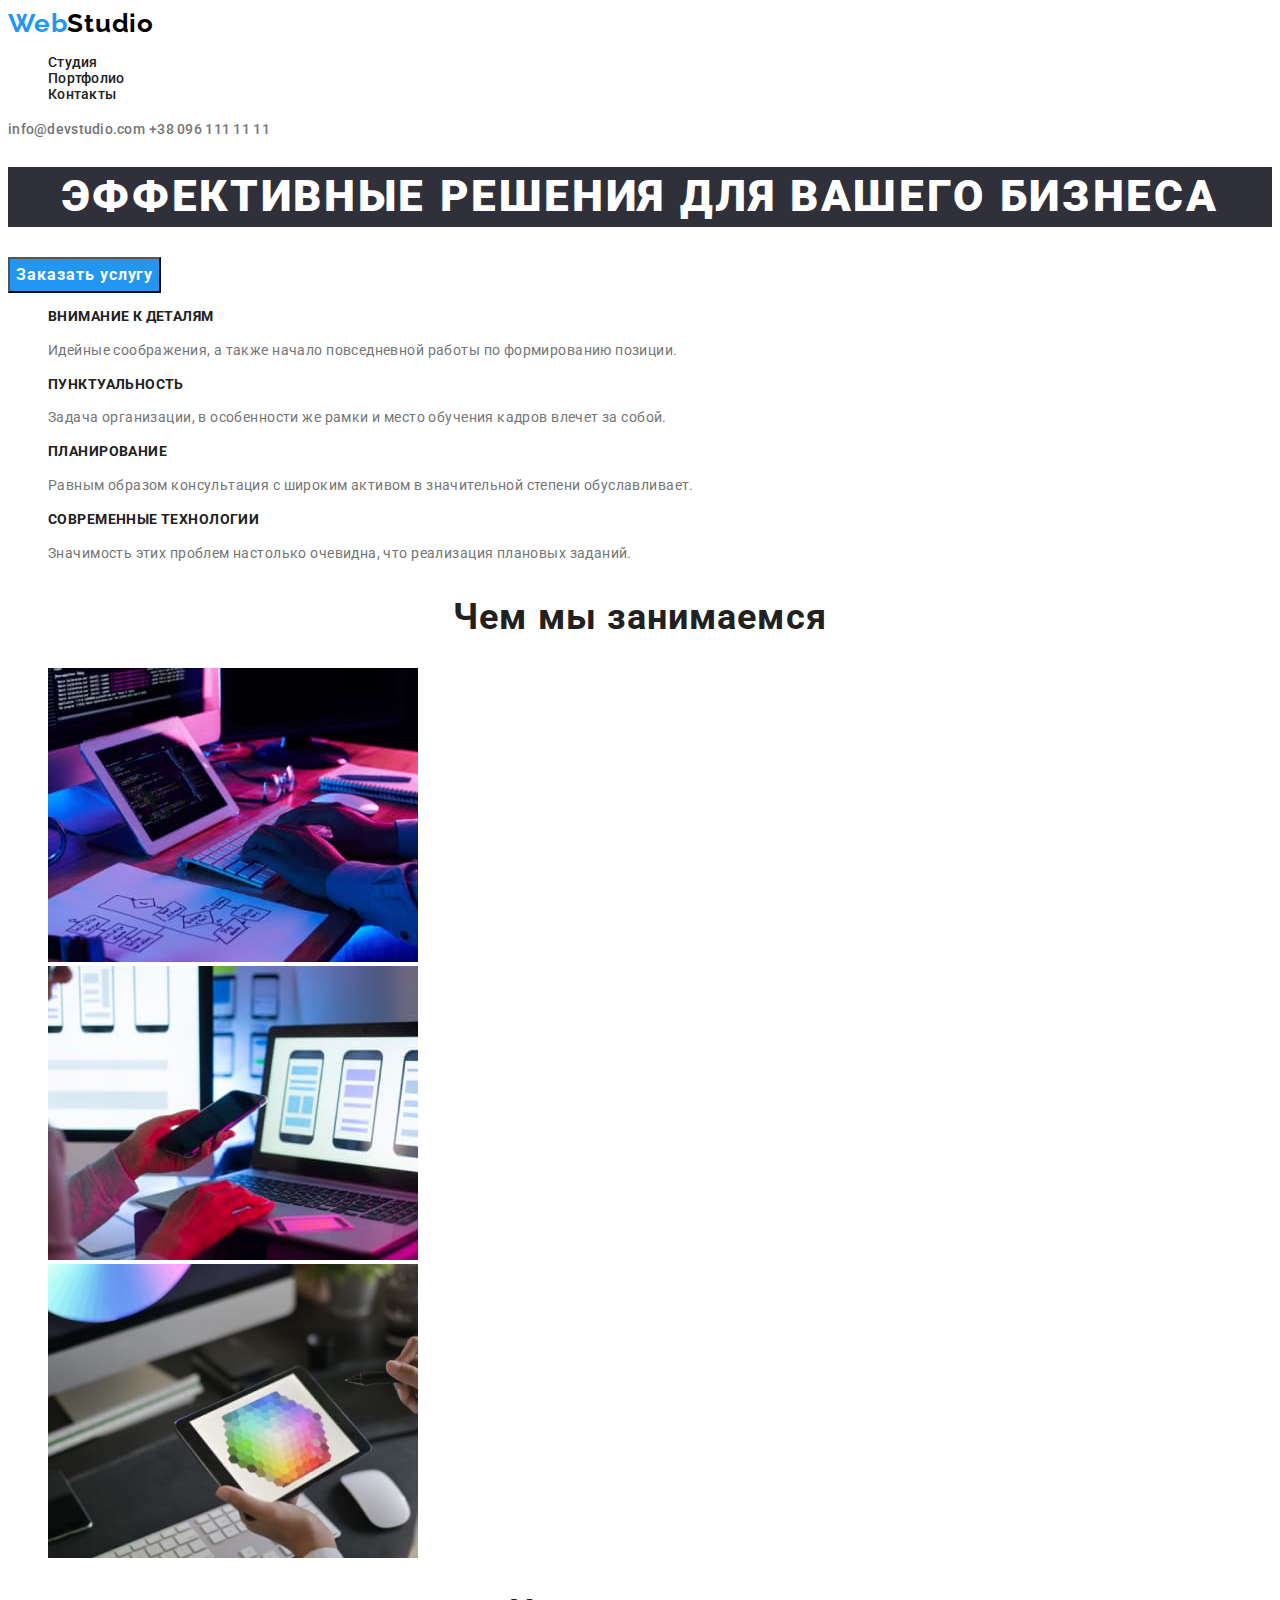
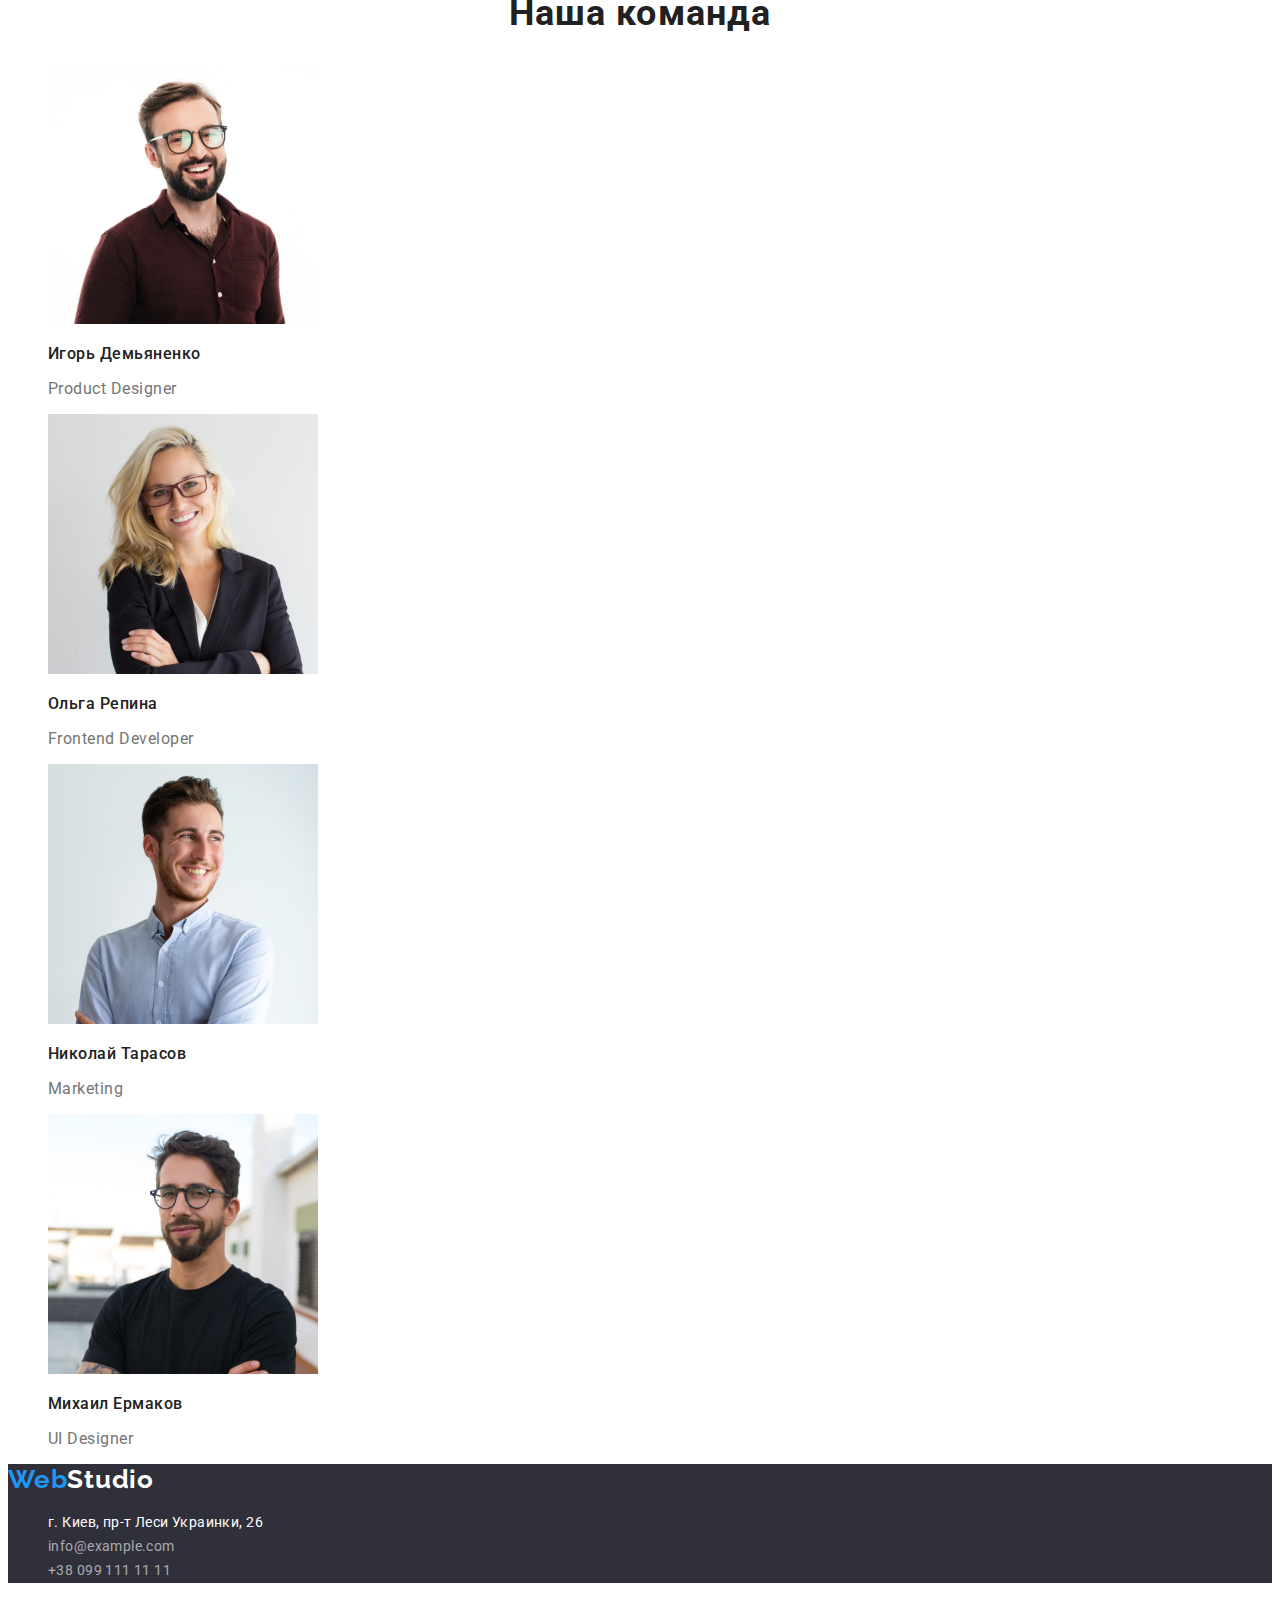
==== index.html @ 852d017c "Clone" ====
<!DOCTYPE html>
<html lang="ru">

<head>
    <meta charset="UTF-8">
    <meta http-equiv="X-UA-Compatible" content="IE=edge">
    <meta name="viewport" content="width=device-width, initial-scale=1.0">
    <link rel="stylesheet" href="./css/styles.css">
    <link rel="preconnect" href="https://fonts.googleapis.com">
    <link rel="preconnect" href="https://fonts.gstatic.com" crossorigin>
    <link href="https://fonts.googleapis.com/css2?family=Raleway:wght@700&family=Roboto:wght@400;500;700;900&display=swap"
        rel="stylesheet">
    <title>Студия</title>
</head>

<body>
    <header class="header">
        <a href="./index.html" class="header-logo link" lang="en">Web<span class="header-logo-span">Studio</span></a>
        <nav class="header-navigation">
            <ul class="header-list list">
                <li class="header-item"><a href="./index.html" class="header-link link">Студия</a></li>
                <li class="header-item"><a href="./portfolio.html" class="header-link link">Портфолио</a></li>
                <li class="header-item"><a href="" class="header-link link">Контакты</a></li>
            </ul>
        </nav>
        <a class="header-mail link" href="mailto:info@devstudio.com" >info@devstudio.com</a>
        <a class="header-tel link" href="tel:+380961111111">+38 096 111 11 11</a>
    </header>

    <main>
        <section class="hero">
            <h1 class="hero-main-text">Эффективные решения для вашего бизнеса</h1>
            <button class="hero-btn" type="button">Заказать услугу</button>
            </section>
        <div>
            <ul class="hero-list list">
                <li class="hero-item">
                    <p class="hero-top-text">Внимание к деталям</p>
                    <p class="hero-bottom-text">Идейные соображения, а также начало повседневной работы по формированию позиции.</p>
                </li>
                <li class="hero-item">
                    <p class="hero-top-text">Пунктуальность</p>
                    <p class="hero-bottom-text">Задача организации, в особенности же рамки и место обучения кадров влечет за собой.</p>
                </li>
                <li class="hero-item">
                    <p class="hero-top-text">Планирование</p>
                    <p class="hero-bottom-text">Равным образом консультация с широким активом в значительной степени обуславливает.</p>
                </li>
                <li class="hero-item">
                    <p class="hero-top-text">Современные технологии</p>
                    <p class="hero-bottom-text">Значимость этих проблем настолько очевидна, что реализация плановых заданий.</p>
                </li>
            </ul>
        </div>
        <section>
            <h2 class="description">Чем мы занимаемся</h2>
            <ul class="description-list list">
                <li class="description-item">
                    <img class="desription-images" src="./images/1.jpg" alt="фото1" width="370" height="294">
                </li>
                <li class="description-item">
                    <img class="desription-images" src="./images/2.jpg" alt="фото2" width="370" height="294">
                </li>
                <li class="description-item">
                    <img class="desription-images" src="./images/3.jpg" alt="фото3" width="370" height="294">
                </li>
            </ul>
        </section>
        <section>
            <h2 class="team">Наша команда</h2>
            <ul class="team-list list">
                <li class="team-item">
                    <img class="team-images" src="./images/4.jpg" alt="Игорь" width="270" height="260">
                    <h3 class="team-top-text">Игорь Демьяненко</h3>
                    <p class="team-bottom-text">Product Designer</p>
                </li>
                <li class="team-item">
                    <img class="team-images" src="./images/5.jpg" alt="Ольга" width="270" height="260">
                    <h3 class="team-top-text">Ольга Репина</h3>
                    <p class="team-bottom-text">Frontend Developer</p>
                </li>
                <li class="team-item">
                    <img class="team-images" src="./images/6.jpg" alt="Николай" width="270" height="260">
                    <h3 class="team-top-text">Николай Тарасов</h3>
                    <p class="team-bottom-text">Marketing</p>
                </li>
                <li class="team-item">
                    <img class="team-images" src="./images/7.jpg" alt="Михаил" width="270" height="260">
                    <h3 class="team-top-text">Михаил Ермаков</h3>
                    <p class="team-bottom-text">UI Designer</p>
                </li>
            </ul>
        </section>
    </main>
    <footer class="footer">
        <a class="footer-link link" href="./index.html" lang="en">Web<span class="footer-logo-span">Studio</span></a>
        <address>
            <ul class="footer-list list">
                <li class="footer-item"><a href="https://goo.gl/maps/wPx96W3zKfWkZYXV6" class="footer-link-address link" target="_blank" rel="noopener noindex nofollow">г.
                        Киев, пр-т Леси Украинки, 26</a></li>
                <li class="footer-item"><a href="mailto:info@example.com" class="footer-link-mail link">info@example.com</a></li>
                <li class="footer-item"><a href="tel:+380991111111" class="footer-link-tel link">+38 099 111 11 11</a></li>
            </ul>
        </address>
    </footer>
</body>
</html>
---- css/styles.css ----
:root {
    --main-header-color: #2196F3;
    --second-header-color: #212121;
    --third-header-color: #757575;
    --hero-btn: #ffffff;
    --h2-color: #212121;
}

body {
    font-family: Roboto, Raleway, sans-serif;
}

.link {
    text-decoration: none;
}

.list {
    list-style: none;
}

/*--------------------------LOGO-----------------------*/

.header-logo {
    font-family: 'Raleway';
    font-style: normal;
    font-weight: 700;
    font-size: 26px;
    line-height: 1.19;
    letter-spacing: 0.03em;
    color: var(--main-header-color)
}
.header-logo-span {
    font-size: 26px;
    line-height: 1.19;
    letter-spacing: 0.03em;
    color: #000000;
}

/*--------------------------HEADER----------------------*/

.header-item {
    font-family: 'Roboto';
    font-style: normal;
    font-weight: 500;
    font-size: 14px;
    line-height: 1.14;
    letter-spacing: 0.02em;
    color: var(--second-header-color)
}

.header-mail {
    font-weight: 500;
    font-size: 14px;
    line-height: 1.14;
    letter-spacing: 0.02em;
    color: var(--third-header-color)
}

.header-tel {
    font-weight: 500;
    font-size: 14px;
    line-height: 1.14;
    letter-spacing: 0.02em;
    color: var(--third-header-color)
}

.header-link {
    font-weight: 500;
    font-size: 14px;
    line-height: 1.14;
    letter-spacing: 0.02em;
    color: var(--second-header-color)
}

.header-link:hover, 
.header-link:focus {
    color: var(--main-header-color)
}

.header-mail:hover,
.header-mail:focus {
    color: var(--main-header-color)
}

.header-tel:hover,
.header-tel:focus {
    color: var(--main-header-color)
}


/*-----------------------HERO--------------------------*/

.hero-main-text {
    background: #2F303A;
    font-family: inherit;
    font-weight: 900;
    font-size: 44px;
    line-height: 1.36;
    text-align: center;
    letter-spacing: 0.06em;
    text-transform: uppercase;
    color: #FFFFFF;
}

.hero-btn {
    font-family: inherit;
    font-weight: 700;
    font-size: 16px;
    line-height: 1.88;
    display: flex;
    align-items: center;
    text-align: center;
    letter-spacing: 0.06em;
    color: var(--hero-btn);
    background-color: #2196F3;
    cursor: pointer;
}

.hero-top-text {
    font-family: inherit;
    font-weight: 700;
    font-size: 14px;
    line-height: 1.14;
    letter-spacing: 0.03em;
    text-transform: uppercase;
    color: #212121;
}

.hero-bottom-text {
    font-family: inherit;
    font-weight: 400;
    font-size: 14px;
    line-height: 1.71;
    letter-spacing: 0.03em;
    color: #757575;
}



/*-----------------------DESCRIPTION-----------------------*/

.description {
    font-family: inherit 
    font-weight: 700;
    font-size: 36px;
    line-height: 1.17;
    text-align: center;
    letter-spacing: 0.03em;
    color: var(--h2-color)
}

/*-------------------------TEAM---------------------------*/

.team {
    font-family: inherit
    font-weight: 700;
    font-size: 36px;
    line-height: 1.17;
    text-align: center;
    letter-spacing: 0.03em;
    color: var(--h2-color)
}

.team-top-text {
    font-family: 'Roboto';
    font-weight: 500;
    font-size: 16px;
    line-height: 1.19;
    letter-spacing: 0.03em;
    color: var(--h2-color)
}

.team-bottom-text {
    font-family: 'Roboto';
    font-weight: 400;
    font-size: 16px;
    line-height: 1.19;
    letter-spacing: 0.03em;
    color: #757575;
}

/*---------------------FOOTER-----------------------------*/

.footer {
    background: #2F303A;
}

.footer-link {
font-family: 'Raleway';
font-weight: 700;
font-size: 26px;
line-height: 1.19;
letter-spacing: 0.03em;
color: var(--main-header-color)
}

.footer-logo-span {
    color: #FFFFFF;
}

.footer-item-address {
    font-family: 'Roboto';
    font-weight: 400;
    font-size: 14px;
    line-height: 1.71;
    letter-spacing: 0.03em;
    color: #FFFFFF;
}

.footer-link-address {
    font-family: 'Roboto';
    font-style: normal;
    font-weight: 400;
    font-size: 14px;
    line-height: 1.71;
    letter-spacing: 0.03em;
    color: #FFFFFF;
}

.footer-link-mail, .footer-link-tel {
    font-family: 'Roboto';
    font-style: normal;
    font-weight: 400;
    font-size: 14px;
    line-height: 1.71;
    letter-spacing: 0.03em;
    color: rgba(255, 255, 255, 0.6);
}

.footer-link-address:hover,
.footer-link-address:focus {
    color: var(--main-header-color)
}

.footer-link-mail:hover,
.footer-link-mail:focus {
    color: var(--main-header-color)
}

.footer-link-tel:hover,
.footer-link-tel:focus {
    color: var(--main-header-color)
}

/*----------------PORTFOLIO-----------------------*/

.portfolio-button {
    width: 128px;
    height: 38px;
    left: 576px;
    top: 174px;
    background: #F5F4FA;
    border-radius: 4px;
    border-style: none;
    
    font-family: 'Roboto';
    font-style: normal;
    font-weight: 500;
    font-size: 16px;
    line-height: 1.62;
    text-align: center;
    letter-spacing: 0.03em;
    color: #212121;
}

.portfolio-button:hover,
.portfolio-button:focus {
    background-color: #2196F3;;
    color: #FFFFFF;
}

.portfolio-top-text {
    font-family: 'Roboto';
    font-weight: 700;
    font-size: 18px;
    line-height: 2;
    letter-spacing: 0.06em;
    color: #212121;
}

.portfolio-bottom-text {
    font-family: 'Roboto';
    font-weight: 400;
    font-size: 16px;
    line-height: 1.88;
    letter-spacing: 0.03em;
    color: #757575;
}
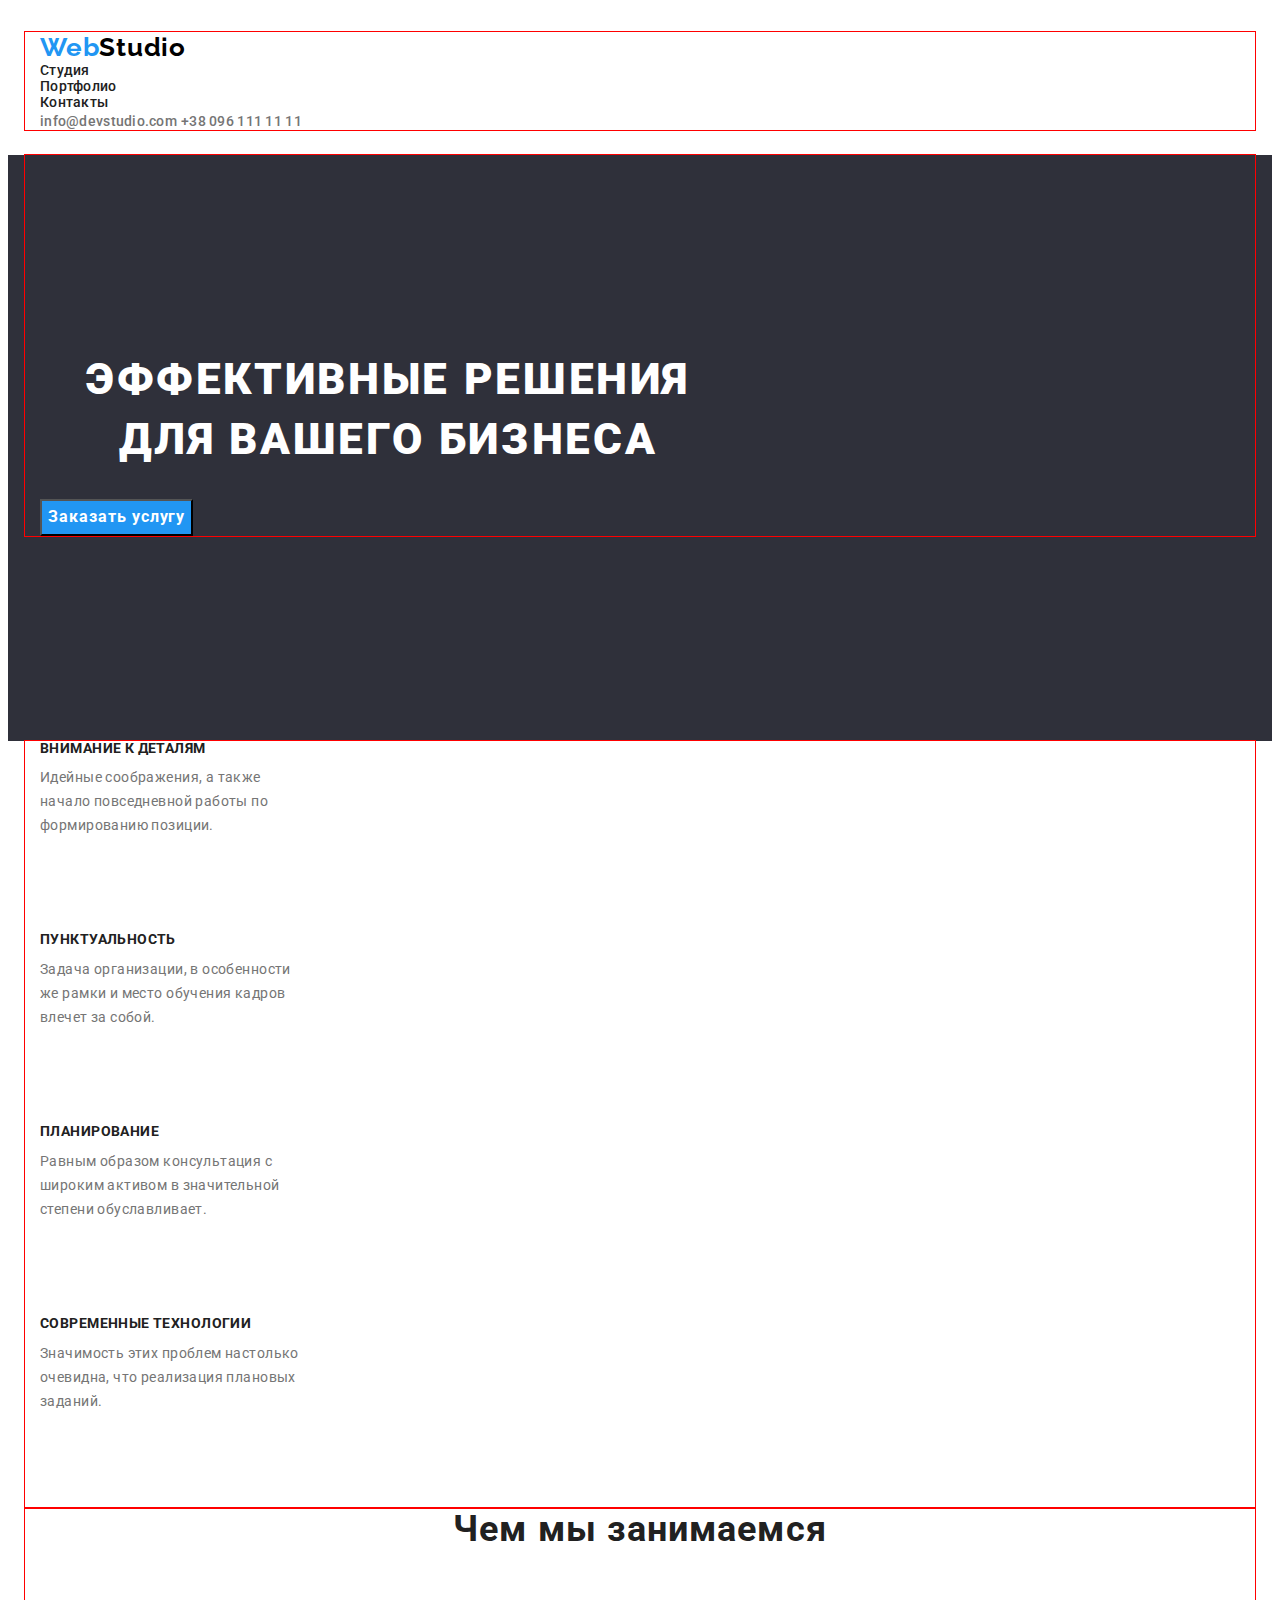
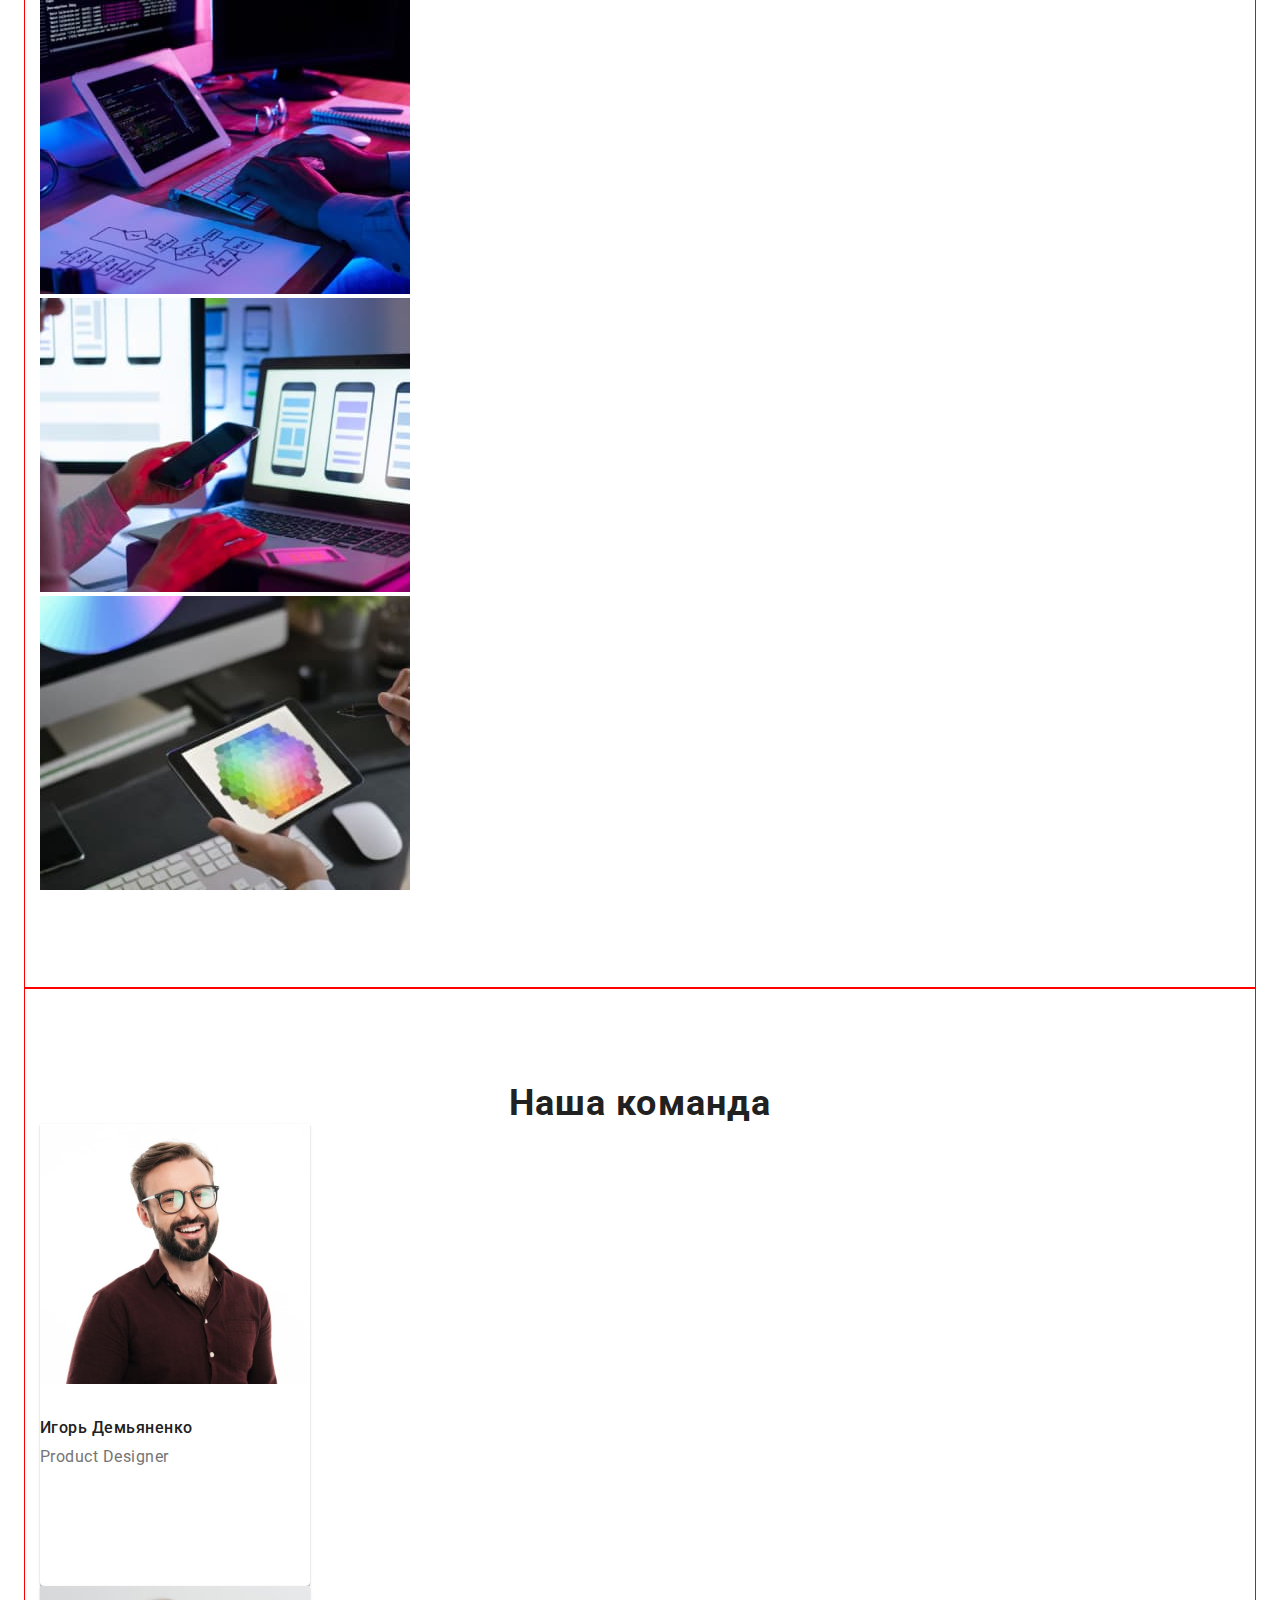
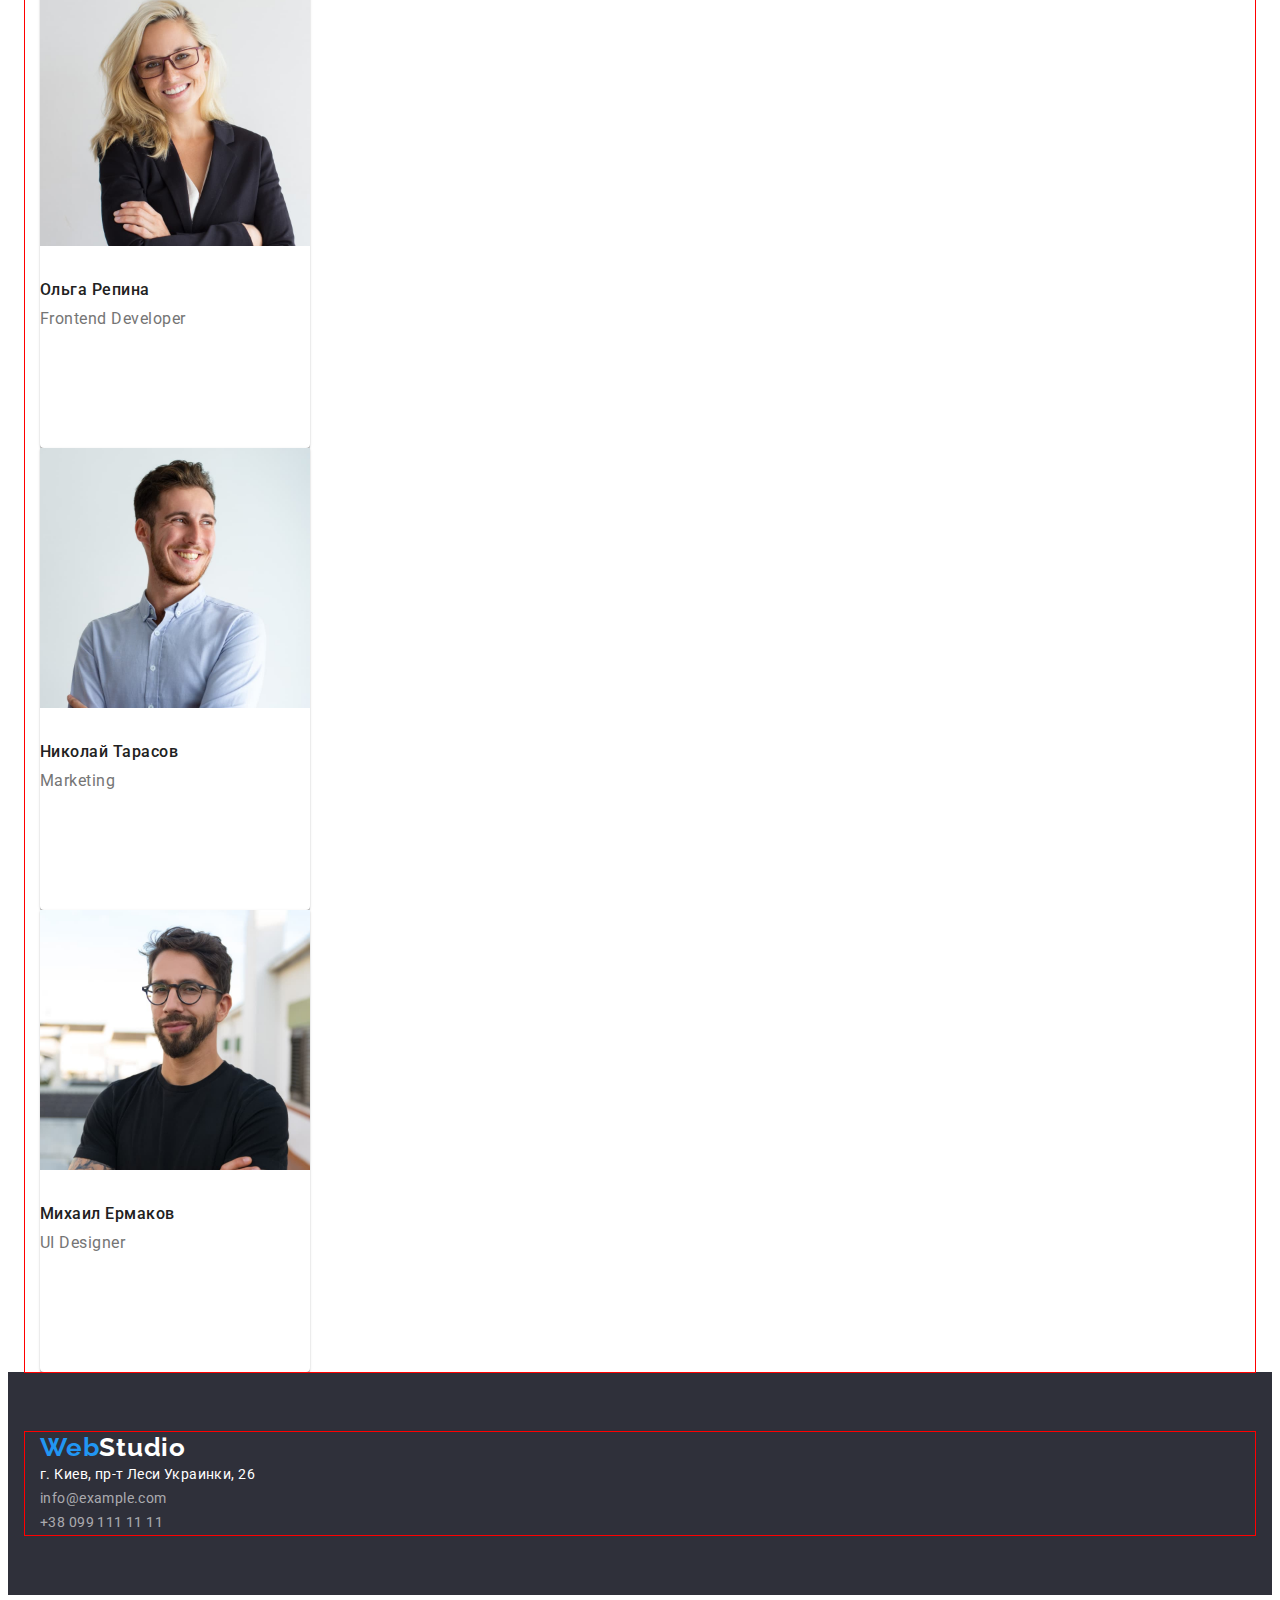
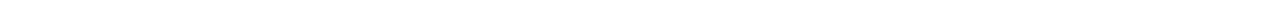
==== commit efac0690: "add padding+margin" ====
--- a/index.html
+++ b/index.html
@@ -5,16 +5,21 @@
     <meta charset="UTF-8">
     <meta http-equiv="X-UA-Compatible" content="IE=edge">
     <meta name="viewport" content="width=device-width, initial-scale=1.0">
-    <link rel="stylesheet" href="./css/styles.css">
+    <link rel="stylesheet" href="https://cdnjs.cloudflare.com/ajax/libs/modern-normalize/1.1.0/modern-normalize.min.css"
+        integrity="sha512-wpPYUAdjBVSE4KJnH1VR1HeZfpl1ub8YT/NKx4PuQ5NmX2tKuGu6U/JRp5y+Y8XG2tV+wKQpNHVUX03MfMFn9Q=="
+        crossorigin="anonymous" referrerpolicy="no-referrer" />
     <link rel="preconnect" href="https://fonts.googleapis.com">
     <link rel="preconnect" href="https://fonts.gstatic.com" crossorigin>
     <link href="https://fonts.googleapis.com/css2?family=Raleway:wght@700&family=Roboto:wght@400;500;700;900&display=swap"
         rel="stylesheet">
+    <link rel="stylesheet" href="./css/styles.css">
     <title>Студия</title>
+    
 </head>
 
 <body>
     <header class="header">
+        <div class="container">
         <a href="./index.html" class="header-logo link" lang="en">Web<span class="header-logo-span">Studio</span></a>
         <nav class="header-navigation">
             <ul class="header-list list">
@@ -25,13 +30,17 @@
         </nav>
         <a class="header-mail link" href="mailto:info@devstudio.com" >info@devstudio.com</a>
         <a class="header-tel link" href="tel:+380961111111">+38 096 111 11 11</a>
+        </div>
     </header>
 
     <main>
         <section class="hero">
+            <div class="container">
             <h1 class="hero-main-text">Эффективные решения для вашего бизнеса</h1>
             <button class="hero-btn" type="button">Заказать услугу</button>
-            </section>
+            </div>
+        </section>
+        <div class="container">
         <div>
             <ul class="hero-list list">
                 <li class="hero-item">
@@ -52,7 +61,9 @@
                 </li>
             </ul>
         </div>
+        </div>
         <section>
+            <div class="container">
             <h2 class="description">Чем мы занимаемся</h2>
             <ul class="description-list list">
                 <li class="description-item">
@@ -65,8 +76,10 @@
                     <img class="desription-images" src="./images/3.jpg" alt="фото3" width="370" height="294">
                 </li>
             </ul>
+            </div>
         </section>
         <section>
+            <div class="container">
             <h2 class="team">Наша команда</h2>
             <ul class="team-list list">
                 <li class="team-item">
@@ -90,9 +103,11 @@
                     <p class="team-bottom-text">UI Designer</p>
                 </li>
             </ul>
+            </div>
         </section>
     </main>
     <footer class="footer">
+        <div class="container">
         <a class="footer-link link" href="./index.html" lang="en">Web<span class="footer-logo-span">Studio</span></a>
         <address>
             <ul class="footer-list list">
@@ -102,6 +117,7 @@
                 <li class="footer-item"><a href="tel:+380991111111" class="footer-link-tel link">+38 099 111 11 11</a></li>
             </ul>
         </address>
+        </div>
     </footer>
 </body>
 </html>--- a/css/styles.css
+++ b/css/styles.css
@@ -4,12 +4,23 @@
     --third-header-color: #757575;
     --hero-btn: #ffffff;
     --h2-color: #212121;
+    --typical-margin: 30px;
+
 }
 
 body {
     font-family: Roboto, Raleway, sans-serif;
 }
 
+p, h1, h2, h3, h4, h5, h6 {
+    margin: 0;
+}
+
+ul, ol {
+    padding-left: 0;
+    margin: 0;
+}
+
 .link {
     text-decoration: none;
 }
@@ -18,7 +29,26 @@
     list-style: none;
 }
 
+.img {
+    display: block;
+}
+
+.container {
+    width: 1200px;
+    padding-left: 15px;
+    padding-right: 15px;
+    margin: 0 auto;
+    outline: 1px solid red
+
+}
+
 /*--------------------------LOGO-----------------------*/
+
+.header {
+    background-color: #FFFFFF;
+    padding-top: 24px;
+    padding-bottom: 25px;
+}
 
 .header-logo {
     font-family: 'Raleway';
@@ -89,6 +119,13 @@
 
 
 /*-----------------------HERO--------------------------*/
+
+.hero {
+    
+    background-color: #2F303A;
+    
+    padding-bottom: 205px;
+}
 
 .hero-main-text {
     background: #2F303A;
@@ -100,6 +137,9 @@
     letter-spacing: 0.06em;
     text-transform: uppercase;
     color: #FFFFFF;
+    max-width: 696px;
+    padding-top: 195px;
+    padding-bottom: var(--typical-margin);
 }
 
 .hero-btn {
@@ -114,7 +154,9 @@
     color: var(--hero-btn);
     background-color: #2196F3;
     cursor: pointer;
-}
+    
+}   
+
 
 .hero-top-text {
     font-family: inherit;
@@ -124,6 +166,7 @@
     letter-spacing: 0.03em;
     text-transform: uppercase;
     color: #212121;
+    margin-bottom: 10px;
 }
 
 .hero-bottom-text {
@@ -133,6 +176,8 @@
     line-height: 1.71;
     letter-spacing: 0.03em;
     color: #757575;
+    max-width: 270px;
+    padding-bottom: 94px;
 }
 
 
@@ -146,7 +191,12 @@
     line-height: 1.17;
     text-align: center;
     letter-spacing: 0.03em;
-    color: var(--h2-color)
+    color: var(--h2-color);
+    padding-bottom: 50px;
+}
+
+.description-list {
+    padding-bottom: 94px;
 }
 
 /*-------------------------TEAM---------------------------*/
@@ -158,7 +208,8 @@
     line-height: 1.17;
     text-align: center;
     letter-spacing: 0.03em;
-    color: var(--h2-color)
+    color: var(--h2-color);
+    padding-top: 94px;
 }
 
 .team-top-text {
@@ -167,7 +218,9 @@
     font-size: 16px;
     line-height: 1.19;
     letter-spacing: 0.03em;
-    color: var(--h2-color)
+    color: var(--h2-color);
+    margin-bottom: 10px;
+    
 }
 
 .team-bottom-text {
@@ -179,10 +232,26 @@
     color: #757575;
 }
 
+.team-item {
+    width: 270px;
+    height: 368px;
+    padding-bottom: 94px;
+    background: #FFFFFF;
+    box-shadow: 0px 1px 3px rgba(0, 0, 0, 0.12),
+    0px 1px 1px rgba(0, 0, 0, 0.14),
+    0px 2px 1px rgba(0, 0, 0, 0.2);
+    border-radius: 0px 0px 4px 4px;
+}
+
+.team-images {
+    margin-bottom: var(--typical-margin);
+}
 /*---------------------FOOTER-----------------------------*/
 
 .footer {
     background: #2F303A;
+    padding-top: 60px;
+    padding-bottom: 60px;
 }
 
 .footer-link {
@@ -191,7 +260,8 @@
 font-size: 26px;
 line-height: 1.19;
 letter-spacing: 0.03em;
-color: var(--main-header-color)
+color: var(--main-header-color);
+margin-bottom: 20px;
 }
 
 .footer-logo-span {
@@ -215,6 +285,7 @@
     line-height: 1.71;
     letter-spacing: 0.03em;
     color: #FFFFFF;
+    margin-bottom: 9px;
 }
 
 .footer-link-mail, .footer-link-tel {
@@ -243,6 +314,10 @@
 }
 
 /*----------------PORTFOLIO-----------------------*/
+
+.portfolio-images {
+    padding-bottom: 20px;
+}
 
 .portfolio-button {
     width: 128px;
@@ -261,6 +336,9 @@
     text-align: center;
     letter-spacing: 0.03em;
     color: #212121;
+
+    margin-top: 94px;
+    margin-bottom: 50px;
 }
 
 .portfolio-button:hover,
@@ -276,6 +354,7 @@
     line-height: 2;
     letter-spacing: 0.06em;
     color: #212121;
+    padding-bottom: 4px;
 }
 
 .portfolio-bottom-text {
@@ -285,4 +364,5 @@
     line-height: 1.88;
     letter-spacing: 0.03em;
     color: #757575;
+    padding-bottom: 20px;
 }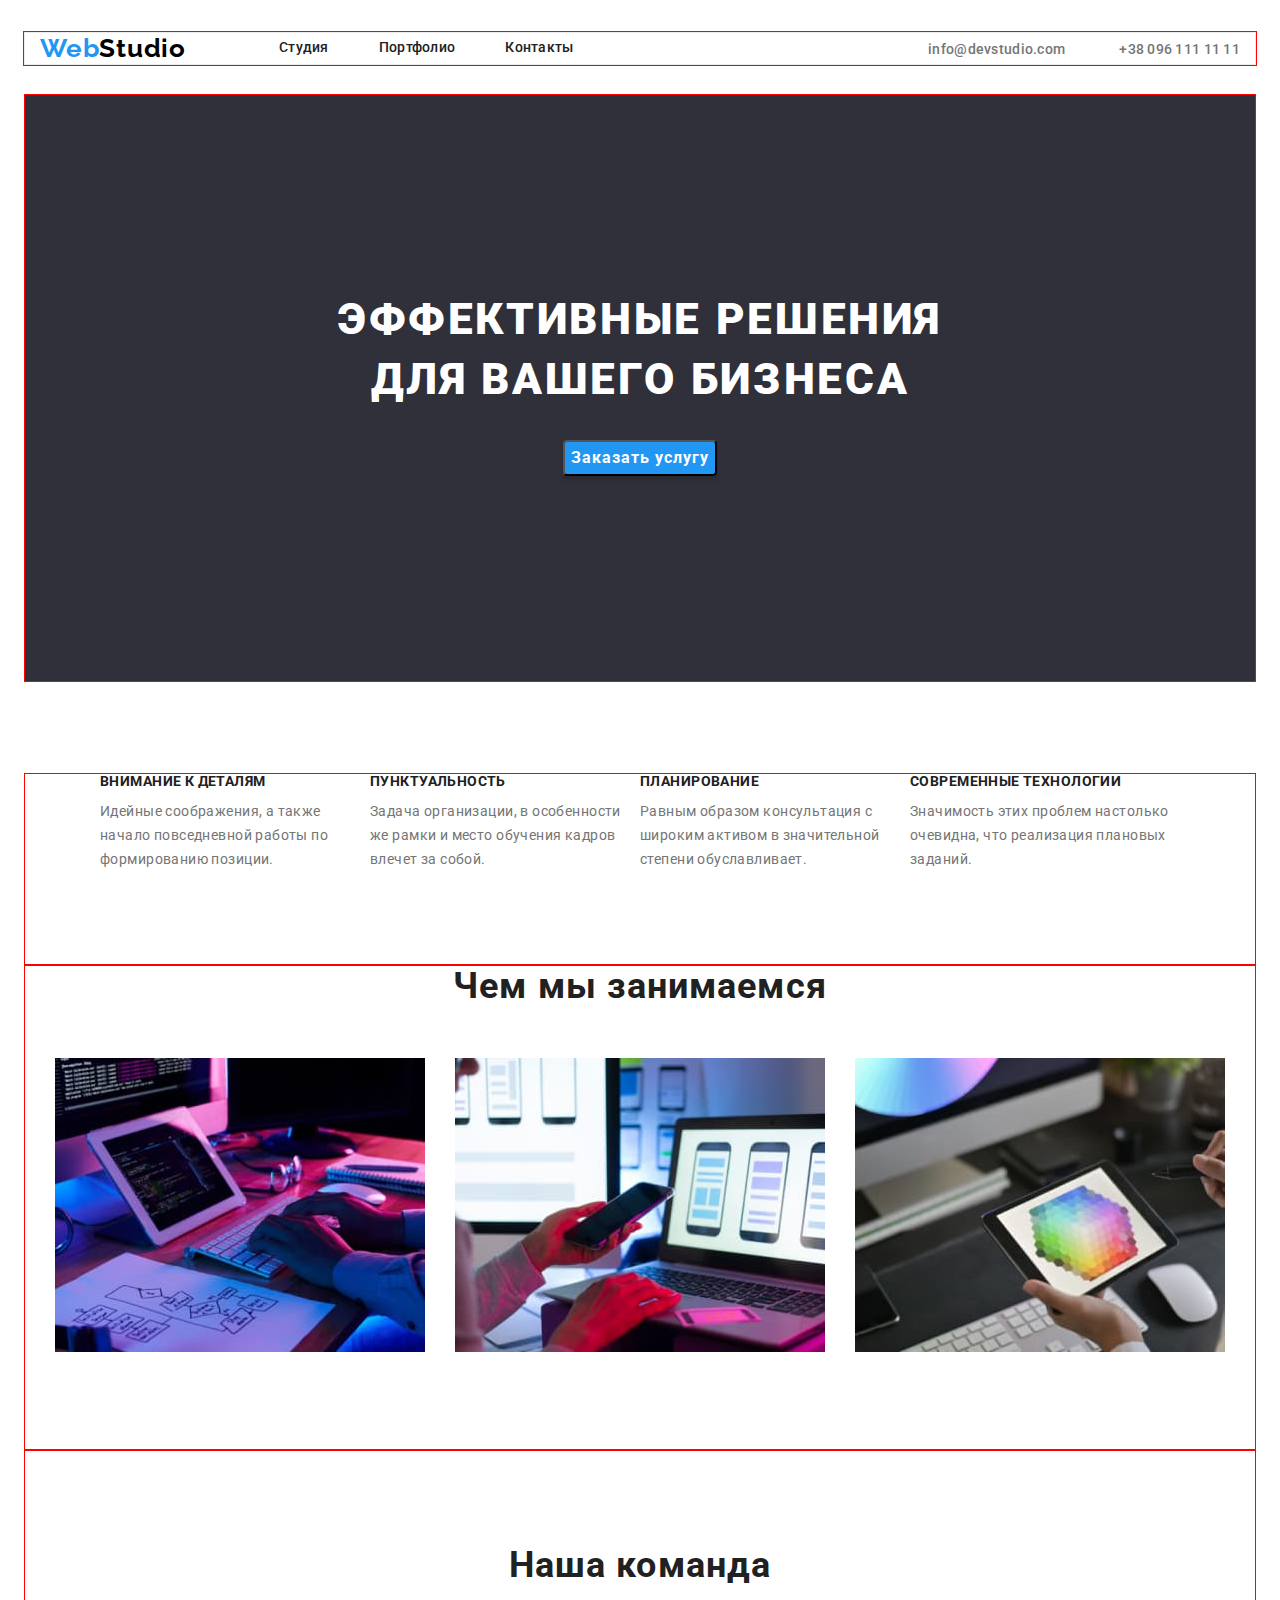
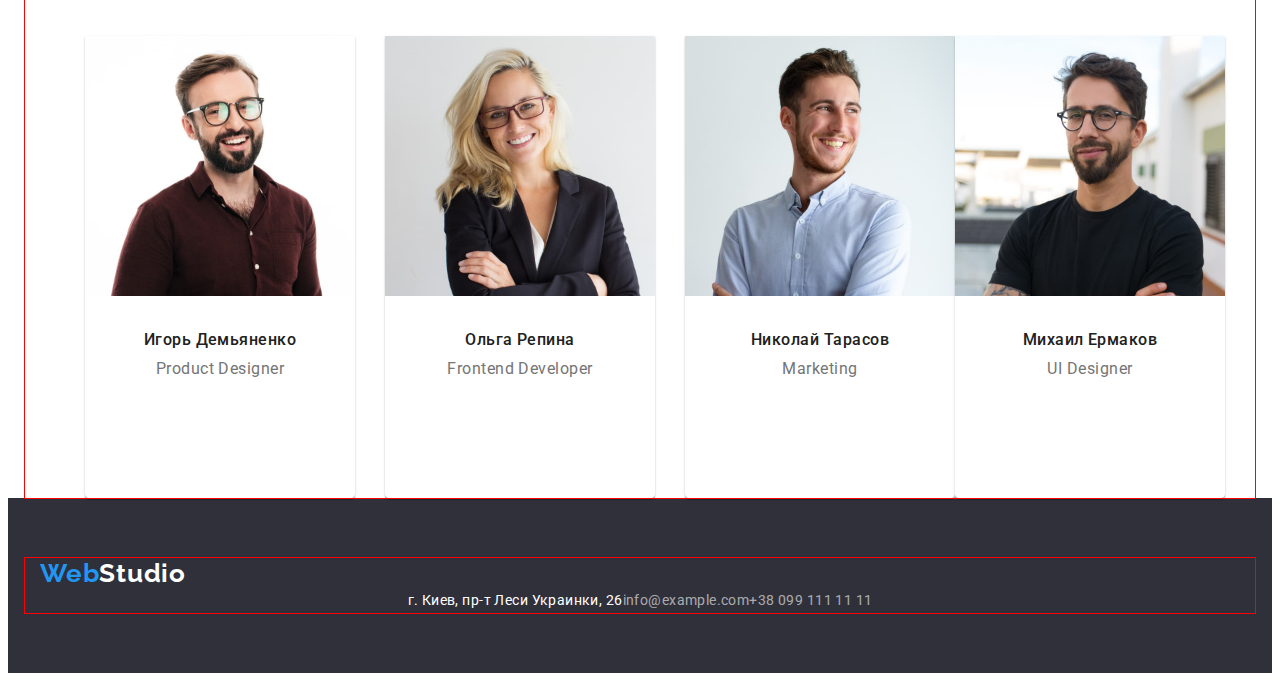
==== commit 5361a1f1: "Add flex" ====
--- a/index.html
+++ b/index.html
@@ -28,9 +28,11 @@
                 <li class="header-item"><a href="" class="header-link link">Контакты</a></li>
             </ul>
         </nav>
+        <div class="header-connect">
         <a class="header-mail link" href="mailto:info@devstudio.com" >info@devstudio.com</a>
         <a class="header-tel link" href="tel:+380961111111">+38 096 111 11 11</a>
         </div>
+    </div>
     </header>
 
     <main>
@@ -79,7 +81,7 @@
             </div>
         </section>
         <section>
-            <div class="container">
+            <div class="container">   
             <h2 class="team">Наша команда</h2>
             <ul class="team-list list">
                 <li class="team-item">
--- a/css/styles.css
+++ b/css/styles.css
@@ -48,6 +48,7 @@
     background-color: #FFFFFF;
     padding-top: 24px;
     padding-bottom: 25px;
+
 }
 
 .header-logo {
@@ -78,6 +79,25 @@
     color: var(--second-header-color)
 }
 
+.header-item:not(:last-child) {
+    margin-right: 50px;
+}
+
+.header-list {
+    display: flex;
+}
+
+.header .container {
+    display: flex;
+    align-items: center;
+    border: 1px solid #ECECEC;
+    margin-bottom: 5px;
+}
+
+.header-logo {
+    margin-right: 93px;
+}
+
 .header-mail {
     font-weight: 500;
     font-size: 14px;
@@ -91,7 +111,8 @@
     font-size: 14px;
     line-height: 1.14;
     letter-spacing: 0.02em;
-    color: var(--third-header-color)
+    color: var(--third-header-color);
+    margin-left: 50px;
 }
 
 .header-link {
@@ -107,6 +128,10 @@
     color: var(--main-header-color)
 }
 
+.header-connect {
+    margin-left: auto;
+}
+
 .header-mail:hover,
 .header-mail:focus {
     color: var(--main-header-color)
@@ -120,11 +145,11 @@
 
 /*-----------------------HERO--------------------------*/
 
-.hero {
+.hero .container {
     
     background-color: #2F303A;
-    
     padding-bottom: 205px;
+    margin-bottom: 93px;
 }
 
 .hero-main-text {
@@ -140,6 +165,12 @@
     max-width: 696px;
     padding-top: 195px;
     padding-bottom: var(--typical-margin);
+    margin: 0 auto;
+
+}
+
+.button {
+    min-width: 200px;
 }
 
 .hero-btn {
@@ -154,9 +185,20 @@
     color: var(--hero-btn);
     background-color: #2196F3;
     cursor: pointer;
+    border-radius: 4px;
+    box-shadow: 0px 4px 4px rgba(0, 0, 0, 0.15);
+    margin: 0 auto;
+}   
+
+.hero-item:not(:last-child) {
+    margin-right: var(--typical-margin)
+    max-width: 1170px;
+}
+
+.hero-list {
+    display: flex;
     
-}   
-
+}
 
 .hero-top-text {
     font-family: inherit;
@@ -184,6 +226,14 @@
 
 /*-----------------------DESCRIPTION-----------------------*/
 
+.description-list {
+    display: flex;
+}
+
+.description-item + .description-item {
+    margin-left: 30px;
+}
+
 .description {
     font-family: inherit 
     font-weight: 700;
@@ -201,6 +251,15 @@
 
 /*-------------------------TEAM---------------------------*/
 
+.team-list {
+    display: flex;
+}
+
+.team-item:not(:last-child) {
+    margin-left: 30px;
+}
+
+
 .team {
     font-family: inherit
     font-weight: 700;
@@ -210,6 +269,7 @@
     letter-spacing: 0.03em;
     color: var(--h2-color);
     padding-top: 94px;
+    padding-bottom: 50px;
 }
 
 .team-top-text {
@@ -220,7 +280,7 @@
     letter-spacing: 0.03em;
     color: var(--h2-color);
     margin-bottom: 10px;
-    
+    text-align: center;
 }
 
 .team-bottom-text {
@@ -230,6 +290,7 @@
     line-height: 1.19;
     letter-spacing: 0.03em;
     color: #757575;
+    text-align: center;
 }
 
 .team-item {
@@ -241,6 +302,8 @@
     0px 1px 1px rgba(0, 0, 0, 0.14),
     0px 2px 1px rgba(0, 0, 0, 0.2);
     border-radius: 0px 0px 4px 4px;
+
+    
 }
 
 .team-images {
@@ -253,6 +316,7 @@
     padding-top: 60px;
     padding-bottom: 60px;
 }
+
 
 .footer-link {
 font-family: 'Raleway';
@@ -318,6 +382,13 @@
 .portfolio-images {
     padding-bottom: 20px;
 }
+.list {
+    display: flex;
+    justify-content: center;
+}
+
+
+
 
 .portfolio-button {
     width: 128px;
@@ -339,13 +410,18 @@
 
     margin-top: 94px;
     margin-bottom: 50px;
+    margin-right: 8px;
+    display: flex;
+    justify-content: center;
 }
 
 .portfolio-button:hover,
 .portfolio-button:focus {
-    background-color: #2196F3;;
+    background-color: #2196F3;
     color: #FFFFFF;
-}
+    cursor: pointer;
+}
+
 
 .portfolio-top-text {
     font-family: 'Roboto';
@@ -365,4 +441,31 @@
     letter-spacing: 0.03em;
     color: #757575;
     padding-bottom: 20px;
-}+}
+.portfolio-list {
+    display: flex;
+    flex-wrap: wrap;
+    max-width: 1200px;
+}
+.portfolio-item {
+    display: inline-block;
+    margin-right: 30px;
+    margin-bottom: 30px;
+    text-align: center;
+    width: 370px;
+    height: 404px;
+    left: 215px;
+    top: 1130px;
+    
+    background: #FFFFFF;
+    border: 1px solid #EEEEEE;
+    box-sizing: border-box;
+}
+
+.portfolio-item:nth-child(3n) {
+    margin-right: 0;
+}
+
+.portfolio-item:nth-last-child(-n + 3) {
+    margin-bottom: 0;
+}
